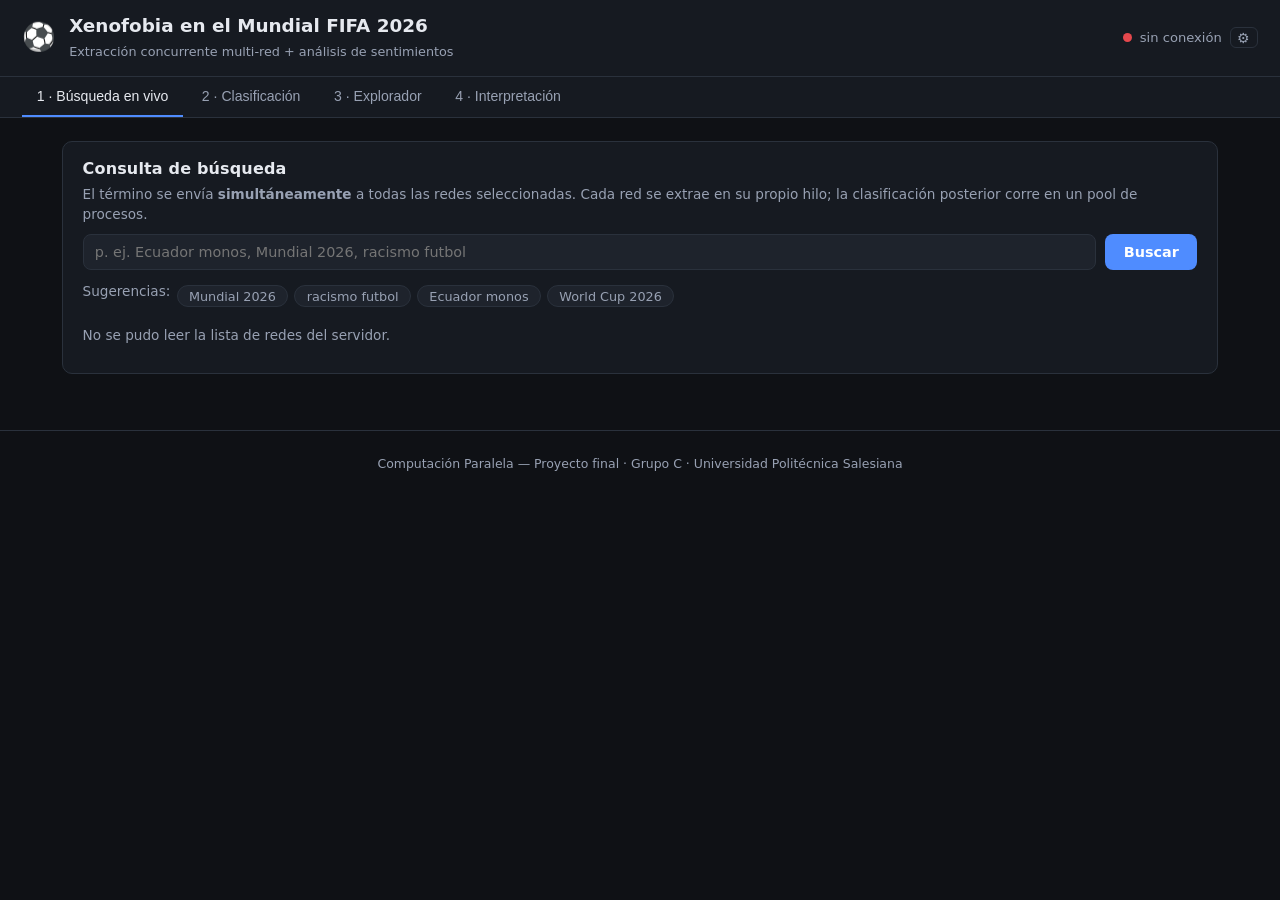
==== proyecto_final/frontend/index.html @ 9c8df928 "ft: base del frontend con estructura, estilos y cliente de la API" ====
<!DOCTYPE html>
<html lang="es">
<head>
  <meta charset="utf-8">
  <meta name="viewport" content="width=device-width, initial-scale=1">
  <title>Xenofobia en el Mundial 2026 — Plataforma de análisis</title>
  <link rel="stylesheet" href="css/estilos.css">
</head>
<body>

<header class="cabecera">
  <div class="marca">
    <span class="marca-icono">⚽</span>
    <div>
      <h1>Xenofobia en el Mundial FIFA 2026</h1>
      <p class="marca-sub">Extracción concurrente multi-red + análisis de sentimientos</p>
    </div>
  </div>
  <div class="estado-api">
    <span id="luz-api" class="luz luz-gris"></span>
    <span id="texto-api">conectando…</span>
    <button id="btn-config" class="btn-icono" title="Configurar servidor">⚙</button>
  </div>
</header>

<nav class="pestanas">
  <button class="pestana activa" data-vista="busqueda">1 · Búsqueda en vivo</button>
  <button class="pestana" data-vista="dashboard">2 · Clasificación</button>
  <button class="pestana" data-vista="explorador">3 · Explorador</button>
  <button class="pestana" data-vista="historia">4 · Interpretación</button>
</nav>

<main>

  <!-- ══════════ VISTA 1 — BÚSQUEDA + CONCURRENCIA ══════════ -->
  <section id="vista-busqueda" class="vista activa">

    <div class="tarjeta">
      <h2>Consulta de búsqueda</h2>
      <p class="ayuda">
        El término se envía <strong>simultáneamente</strong> a todas las redes seleccionadas.
        Cada red se extrae en su propio hilo; la clasificación posterior corre en un pool de procesos.
      </p>

      <form id="form-busqueda" class="fila-busqueda">
        <input id="campo-query" type="text" placeholder="p. ej. Ecuador monos, Mundial 2026, racismo futbol" required minlength="2" maxlength="200" autocomplete="off">
        <button id="btn-buscar" type="submit" class="btn-primario">Buscar</button>
      </form>

      <div class="sugerencias">
        <span class="ayuda">Sugerencias:</span>
        <button class="chip" data-q="Mundial 2026">Mundial 2026</button>
        <button class="chip" data-q="racismo futbol">racismo futbol</button>
        <button class="chip" data-q="Ecuador monos">Ecuador monos</button>
        <button class="chip" data-q="World Cup 2026">World Cup 2026</button>
      </div>

      <div id="selector-redes" class="selector-redes"></div>
    </div>

    <div id="panel-progreso" class="tarjeta oculto">
      <div class="fila-titulo">
        <h2>Ejecución concurrente</h2>
        <div class="cronometro">
          <span id="fase-actual" class="etiqueta-fase">—</span>
          <span id="cronometro">0.0 s</span>
        </div>
      </div>

      <ol class="pasos">
        <li id="paso-1" class="paso"><span class="paso-num">1</span> Extracción — <em>hilos</em> (I/O)</li>
        <li id="paso-2" class="paso"><span class="paso-num">2</span> Clasificación — <em>procesos</em> (CPU)</li>
        <li id="paso-3" class="paso"><span class="paso-num">3</span> Resultados</li>
      </ol>

      <p class="ayuda">Una barra por red, todas lanzadas a la vez. Longitud = comentarios recolectados; a la derecha, cuántos y en cuánto tiempo.</p>
      <div id="carriles" class="carriles"></div>

      <div id="bloque-evidencia" class="evidencia oculto">
        <h3>Evidencia de paralelismo</h3>
        <p class="ayuda">
          Si las redes se consultaran una tras otra, el total sería la <strong>suma</strong> de sus tiempos.
          Al lanzarlas en hilos, el total lo marca la <strong>más lenta</strong>.
        </p>
        <div class="metricas-evidencia">
          <div class="metrica"><span class="metrica-valor" id="m-pared">—</span><span class="metrica-nombre">tiempo real (pared)</span></div>
          <div class="metrica"><span class="metrica-valor" id="m-suma">—</span><span class="metrica-nombre">suma secuencial</span></div>
          <div class="metrica destacada"><span class="metrica-valor" id="m-ahorro">—</span><span class="metrica-nombre">speedup de extracción</span></div>
        </div>
        <div class="lienzo-alto"><canvas id="g-gantt"></canvas></div>
      </div>
    </div>

    <div id="aviso-busqueda" class="aviso oculto"></div>
  </section>

  <!-- ══════════ VISTA 2 — CLASIFICACIÓN ══════════ -->
  <section id="vista-dashboard" class="vista">
    <div id="dashboard-vacio" class="vacio">
      <p>Todavía no hay resultados.</p>
      <p class="ayuda">Lanza una búsqueda en la pestaña <strong>1 · Búsqueda en vivo</strong>.</p>
    </div>

    <div id="dashboard-contenido" class="oculto">
      <div class="tarjetas-kpi" id="kpis"></div>

      <div class="rejilla-2">
        <div class="tarjeta">
          <h2>Sentimiento global</h2>
          <p class="ayuda">Todos los comentarios de la consulta, sin distinguir la red.</p>
          <div class="lienzo"><canvas id="g-global"></canvas></div>
        </div>
        <div class="tarjeta">
          <h2>Sentimiento por red social</h2>
          <p class="ayuda">Proporción dentro de cada red: permite comparar redes de distinto tamaño.</p>
          <div class="lienzo"><canvas id="g-por-red"></canvas></div>
        </div>
      </div>

      <div class="rejilla-2">
        <div class="tarjeta">
          <h2>Discurso de odio por red</h2>
          <p class="ayuda">
            Eje independiente del sentimiento: un comentario puede sonar jocoso y ser xenófobo.
          </p>
          <div class="lienzo"><canvas id="g-odio"></canvas></div>
        </div>
        <div class="tarjeta">
          <h2>Volumen recolectado por red</h2>
          <p class="ayuda">Cuánto aportó cada fuente a esta consulta.</p>
          <div class="lienzo"><canvas id="g-volumen"></canvas></div>
        </div>
      </div>
    </div>
  </section>

  <!-- ══════════ VISTA 3 — EXPLORADOR ══════════ -->
  <section id="vista-explorador" class="vista">
    <div id="explorador-vacio" class="vacio">
      <p>Todavía no hay comentarios que explorar.</p>
      <p class="ayuda">Lanza una búsqueda en la pestaña <strong>1 · Búsqueda en vivo</strong>.</p>
    </div>

    <div id="explorador-contenido" class="oculto">
      <div class="tarjeta">
        <div class="fila-titulo">
          <h2>Comentarios recolectados</h2>
          <span id="contador-filtro" class="ayuda">—</span>
        </div>

        <div class="filtros">
          <label>Red
            <select id="f-red"><option value="">todas</option></select>
          </label>
          <label>Sentimiento
            <select id="f-sentimiento">
              <option value="">todos</option>
              <option value="negativo">negativo</option>
              <option value="neutral">neutral</option>
              <option value="positivo">positivo</option>
            </select>
          </label>
          <label>Odio
            <select id="f-odio">
              <option value="">todos</option>
              <option value="si">solo con odio</option>
              <option value="no">sin odio</option>
            </select>
          </label>
          <label>Estrategia
            <select id="f-estrategia">
              <option value="">todas</option>
              <option value="dirigida">dirigida (léxico)</option>
              <option value="amplia">amplia</option>
            </select>
          </label>
          <label class="crece">Texto contiene
            <input id="f-texto" type="text" placeholder="filtrar por palabra…" autocomplete="off">
          </label>
          <button id="btn-limpiar" class="btn-secundario">Limpiar</button>
        </div>

        <div class="tabla-envoltura">
          <table class="tabla">
            <thead>
              <tr>
                <th>Red</th>
                <th>Comentario</th>
                <th>Idioma</th>
                <th>Sentimiento</th>
                <th>Odio</th>
                <th>Enlace</th>
              </tr>
            </thead>
            <tbody id="cuerpo-tabla"></tbody>
          </table>
        </div>
        <div id="sin-resultados" class="vacio oculto"><p>Ningún comentario cumple esos filtros.</p></div>
      </div>
    </div>
  </section>

  <!-- ══════════ VISTA 4 — INTERPRETACIÓN / STORYTELLING ══════════ -->
  <section id="vista-historia" class="vista">
    <div id="contenido-historia"></div>
  </section>

</main>

<!-- diálogo de configuración -->
<div id="modal-config" class="modal oculto">
  <div class="modal-caja">
    <h2>Servidor de la API</h2>
    <p class="ayuda">Dirección del backend. Cámbiala si corres el servidor en otro puerto o máquina.</p>
    <input id="campo-base" type="text" autocomplete="off">
    <div class="modal-botones">
      <button id="btn-cancelar-config" class="btn-secundario">Cancelar</button>
      <button id="btn-guardar-config" class="btn-primario">Guardar</button>
    </div>
  </div>
</div>

<footer class="pie">
  Computación Paralela — Proyecto final · Grupo C · Universidad Politécnica Salesiana
</footer>

<script src="vendor/chart.umd.js"></script>
<script src="js/api.js"></script>
<script src="js/graficos.js"></script>
<script src="js/datos_corpus.js"></script>
<script src="js/vista_busqueda.js"></script>
<script src="js/vista_dashboard.js"></script>
<script src="js/vista_explorador.js"></script>
<script src="js/vista_historia.js"></script>
<script src="js/app.js"></script>
</body>
</html>
---- proyecto_final/frontend/css/estilos.css ----
/* Hoja de estilos única. Sin framework ni build: se abre y funciona. */

:root {
  --fondo:        #0f1115;
  --fondo-2:      #161a21;
  --fondo-3:      #1e232c;
  --borde:        #2a313c;
  --texto:        #e6e9ef;
  --texto-suave:  #98a1b3;
  --acento:       #4f8cff;

  /* Colores de sentimiento: se usan igual en gráficos y en etiquetas. */
  --negativo: #e5484d;
  --neutral:  #8b8d98;
  --positivo: #30a46c;
  --odio:     #f76808;

  --radio: 10px;
}

* { box-sizing: border-box; }

body {
  margin: 0;
  background: var(--fondo);
  color: var(--texto);
  font-family: system-ui, -apple-system, "Segoe UI", Roboto, sans-serif;
  font-size: 15px;
  line-height: 1.5;
}

h1, h2, h3 { margin: 0 0 .3rem; line-height: 1.25; }
h1 { font-size: 1.15rem; }
h2 { font-size: 1rem; letter-spacing: .01em; }
h3 { font-size: .92rem; }

.oculto { display: none !important; }

.ayuda { color: var(--texto-suave); font-size: .85rem; margin: 0 0 .6rem; }

/* ── Cabecera ───────────────────────────────────────────── */

.cabecera {
  display: flex; justify-content: space-between; align-items: center;
  gap: 1rem; flex-wrap: wrap;
  padding: .9rem 1.4rem;
  background: var(--fondo-2);
  border-bottom: 1px solid var(--borde);
}
.marca { display: flex; align-items: center; gap: .8rem; }
.marca-icono { font-size: 1.7rem; }
.marca-sub { margin: 0; color: var(--texto-suave); font-size: .8rem; }

.estado-api {
  display: flex; align-items: center; gap: .5rem;
  font-size: .82rem; color: var(--texto-suave);
}
.luz { width: 9px; height: 9px; border-radius: 50%; display: inline-block; }
.luz-verde { background: var(--positivo); box-shadow: 0 0 8px var(--positivo); }
.luz-roja  { background: var(--negativo); }
.luz-gris  { background: var(--texto-suave); }

.btn-icono {
  background: none; border: 1px solid var(--borde); color: var(--texto-suave);
  border-radius: 6px; cursor: pointer; padding: .1rem .4rem; font-size: .9rem;
}
.btn-icono:hover { color: var(--texto); border-color: var(--acento); }

/* ── Pestañas ───────────────────────────────────────────── */

.pestanas {
  display: flex; gap: .3rem; flex-wrap: wrap;
  padding: 0 1.4rem;
  background: var(--fondo-2);
  border-bottom: 1px solid var(--borde);
}
.pestana {
  background: none; border: none; cursor: pointer;
  color: var(--texto-suave); font-size: .88rem;
  padding: .7rem .9rem;
  border-bottom: 2px solid transparent;
}
.pestana:hover { color: var(--texto); }
.pestana.activa { color: var(--texto); border-bottom-color: var(--acento); }

main { max-width: 1200px; margin: 0 auto; padding: 1.4rem; }

.vista { display: none; }
.vista.activa { display: block; }

/* ── Tarjetas ───────────────────────────────────────────── */

.tarjeta {
  background: var(--fondo-2);
  border: 1px solid var(--borde);
  border-radius: var(--radio);
  padding: 1.1rem 1.2rem;
  margin-bottom: 1.1rem;
}
.fila-titulo { display: flex; justify-content: space-between; align-items: baseline; gap: 1rem; flex-wrap: wrap; }

.rejilla-2 {
  display: grid; gap: 1.1rem;
  grid-template-columns: repeat(auto-fit, minmax(340px, 1fr));
}
.rejilla-2 .tarjeta { margin-bottom: 0; }
.rejilla-2 { margin-bottom: 1.1rem; }

/* ── Formulario de búsqueda ─────────────────────────────── */

.fila-busqueda { display: flex; gap: .6rem; margin-bottom: .7rem; }

input[type="text"], select {
  background: var(--fondo-3);
  border: 1px solid var(--borde);
  color: var(--texto);
  border-radius: 8px;
  padding: .55rem .7rem;
  font-size: .9rem;
  font-family: inherit;
}
input[type="text"]:focus, select:focus { outline: 2px solid var(--acento); outline-offset: -1px; }
#campo-query { flex: 1; }

.btn-primario, .btn-secundario {
  border-radius: 8px; padding: .55rem 1.1rem; cursor: pointer;
  font-size: .9rem; font-family: inherit; border: 1px solid transparent;
}
.btn-primario { background: var(--acento); color: #fff; font-weight: 600; }
.btn-primario:hover:not(:disabled) { filter: brightness(1.12); }
.btn-primario:disabled { opacity: .5; cursor: progress; }
.btn-secundario { background: var(--fondo-3); border-color: var(--borde); color: var(--texto-suave); }
.btn-secundario:hover { color: var(--texto); }

.sugerencias { display: flex; align-items: center; gap: .4rem; flex-wrap: wrap; margin-bottom: .9rem; }
.chip {
  background: var(--fondo-3); border: 1px solid var(--borde); color: var(--texto-suave);
  border-radius: 999px; padding: .18rem .7rem; font-size: .8rem; cursor: pointer; font-family: inherit;
}
.chip:hover { color: var(--texto); border-color: var(--acento); }

/* ── Selector de redes ──────────────────────────────────── */

.selector-redes { display: flex; gap: .5rem; flex-wrap: wrap; }
.red-check {
  display: flex; align-items: center; gap: .45rem;
  background: var(--fondo-3); border: 1px solid var(--borde);
  border-radius: 8px; padding: .4rem .75rem; cursor: pointer; font-size: .85rem;
  user-select: none;
}
.red-check input { accent-color: var(--acento); cursor: pointer; }
.punto-red { width: 9px; height: 9px; border-radius: 50%; display: inline-block; }

/* ── Progreso / carriles ────────────────────────────────── */

.cronometro { display: flex; align-items: center; gap: .6rem; font-variant-numeric: tabular-nums; }
#cronometro { font-size: 1.15rem; font-weight: 600; }
.etiqueta-fase {
  font-size: .74rem; text-transform: uppercase; letter-spacing: .06em;
  background: var(--fondo-3); border: 1px solid var(--borde);
  border-radius: 999px; padding: .12rem .6rem; color: var(--texto-suave);
}
.etiqueta-fase.viva { color: var(--acento); border-color: var(--acento); }
.etiqueta-fase.lista { color: var(--positivo); border-color: var(--positivo); }
.etiqueta-fase.mala  { color: var(--negativo); border-color: var(--negativo); }

.pasos { display: flex; gap: 1.4rem; flex-wrap: wrap; list-style: none; padding: 0; margin: .5rem 0 1rem; }
.paso { color: var(--texto-suave); font-size: .82rem; display: flex; align-items: center; gap: .4rem; }
.paso em { font-style: normal; color: var(--texto-suave); }
.paso-num {
  width: 19px; height: 19px; border-radius: 50%;
  border: 1px solid var(--borde); display: grid; place-items: center;
  font-size: .7rem;
}
.paso.activo { color: var(--texto); }
.paso.activo .paso-num { border-color: var(--acento); color: var(--acento); }
.paso.hecho .paso-num { background: var(--positivo); border-color: var(--positivo); color: #04140b; }

.carriles { display: flex; flex-direction: column; gap: .55rem; }

.carril {
  display: grid;
  grid-template-columns: 130px 1fr 130px;
  align-items: center; gap: .8rem;
}
.carril-nombre { display: flex; align-items: center; gap: .45rem; font-size: .87rem; }
.carril-barra { height: 22px; background: var(--fondo-3); border-radius: 6px; overflow: hidden; position: relative; }
.carril-relleno { height: 100%; width: 0; border-radius: 6px; transition: width .4s ease; }
.carril-relleno.trabajando {
  width: 100% !important;
  background-image: linear-gradient(115deg, rgba(255,255,255,.16) 25%, transparent 25%, transparent 50%, rgba(255,255,255,.16) 50%, rgba(255,255,255,.16) 75%, transparent 75%);
  background-size: 22px 22px;
  animation: correr .7s linear infinite;
  opacity: .55;
}
@keyframes correr { to { background-position: 22px 0; } }
.carril-dato { font-size: .8rem; color: var(--texto-suave); text-align: right; font-variant-numeric: tabular-nums; }
.carril-dato.error { color: var(--negativo); }

/* ── Evidencia de paralelismo ───────────────────────────── */

.evidencia { margin-top: 1.3rem; border-top: 1px solid var(--borde); padding-top: 1rem; }
.metricas-evidencia { display: flex; gap: 1.6rem; flex-wrap: wrap; margin: .6rem 0 1rem; }
.metrica { display: flex; flex-direction: column; }
.metrica-valor { font-size: 1.5rem; font-weight: 700; font-variant-numeric: tabular-nums; }
.metrica-nombre { font-size: .75rem; color: var(--texto-suave); text-transform: uppercase; letter-spacing: .05em; }
.metrica.destacada .metrica-valor { color: var(--acento); }

/* ── KPIs ───────────────────────────────────────────────── */

.tarjetas-kpi { display: grid; gap: .9rem; grid-template-columns: repeat(auto-fit, minmax(150px, 1fr)); margin-bottom: 1.1rem; }
.kpi {
  background: var(--fondo-2); border: 1px solid var(--borde);
  border-radius: var(--radio); padding: .9rem 1rem;
}
.kpi-valor { font-size: 1.7rem; font-weight: 700; font-variant-numeric: tabular-nums; }
.kpi-nombre { font-size: .75rem; color: var(--texto-suave); text-transform: uppercase; letter-spacing: .05em; }

/* ── Lienzos de gráficos ────────────────────────────────── */

.lienzo { position: relative; height: 270px; }
.lienzo-alto { position: relative; height: 210px; }

/* ── Filtros y tabla ────────────────────────────────────── */

.filtros { display: flex; gap: .7rem; flex-wrap: wrap; align-items: flex-end; margin: .8rem 0 1rem; }
.filtros label { display: flex; flex-direction: column; gap: .25rem; font-size: .75rem; color: var(--texto-suave); text-transform: uppercase; letter-spacing: .04em; }
.filtros .crece { flex: 1; min-width: 180px; }
.filtros .crece input { width: 100%; }

.tabla-envoltura { overflow-x: auto; max-height: 62vh; overflow-y: auto; border: 1px solid var(--borde); border-radius: 8px; }
.tabla { width: 100%; border-collapse: collapse; font-size: .85rem; }
.tabla thead th {
  position: sticky; top: 0; z-index: 1;
  background: var(--fondo-3); text-align: left; font-weight: 600;
  padding: .55rem .7rem; border-bottom: 1px solid var(--borde);
  font-size: .74rem; text-transform: uppercase; letter-spacing: .05em; color: var(--texto-suave);
}
.tabla td { padding: .55rem .7rem; border-bottom: 1px solid var(--borde); vertical-align: top; }
.tabla tbody tr:hover { background: var(--fondo-3); }
.celda-texto { max-width: 620px; }
.celda-texto .autor { display: block; color: var(--texto-suave); font-size: .76rem; margin-top: .15rem; }

.etiqueta {
  display: inline-block; border-radius: 999px; padding: .08rem .55rem;
  font-size: .74rem; font-weight: 600; white-space: nowrap;
}
.et-negativo { background: rgba(229,72,77,.16);  color: var(--negativo); }
.et-neutral  { background: rgba(139,141,152,.18); color: #b6bac6; }
.et-positivo { background: rgba(48,163,108,.16); color: var(--positivo); }
.et-odio     { background: rgba(247,104,8,.16);  color: var(--odio); }
.et-vacia    { color: var(--texto-suave); }
.et-dirigida { background: rgba(79,140,255,.14); color: var(--acento); }

.pastilla-red { display: inline-flex; align-items: center; gap: .35rem; white-space: nowrap; font-size: .8rem; }

a { color: var(--acento); }

/* ── Storytelling ───────────────────────────────────────── */

.historia-cabecera { margin-bottom: 1.2rem; }
.hallazgo { margin-bottom: 1.1rem; }
.hallazgo .numero {
  display: inline-block; background: var(--fondo-3); border: 1px solid var(--borde);
  border-radius: 999px; padding: .05rem .6rem; font-size: .75rem; color: var(--texto-suave);
  margin-bottom: .4rem;
}
.hallazgo p { margin: .4rem 0 .7rem; }
.hallazgo .cita {
  border-left: 3px solid var(--acento); padding: .3rem 0 .3rem .8rem;
  color: var(--texto-suave); font-style: italic; margin: .6rem 0;
}
.hallazgo .lista-codificada { display: flex; gap: .45rem; flex-wrap: wrap; margin: .6rem 0; }
.hallazgo .lista-codificada code {
  background: var(--fondo-3); border: 1px solid var(--borde);
  border-radius: 6px; padding: .12rem .5rem; font-size: .82rem;
}
.remate {
  background: rgba(79,140,255,.08); border: 1px solid rgba(79,140,255,.35);
  border-radius: var(--radio); padding: 1rem 1.2rem; margin-top: .8rem;
}

/* ── Varios ─────────────────────────────────────────────── */

.vacio { text-align: center; color: var(--texto-suave); padding: 3rem 1rem; }
.vacio p { margin: .2rem 0; }

.aviso {
  border-radius: var(--radio); padding: .8rem 1rem; font-size: .88rem;
  border: 1px solid var(--negativo); background: rgba(229,72,77,.1); color: #ffb4b7;
}
.aviso.info { border-color: var(--acento); background: rgba(79,140,255,.1); color: #bcd4ff; }

.modal { position: fixed; inset: 0; background: rgba(0,0,0,.6); display: grid; place-items: center; z-index: 50; }
.modal-caja { background: var(--fondo-2); border: 1px solid var(--borde); border-radius: var(--radio); padding: 1.3rem; width: min(440px, 92vw); }
.modal-caja input { width: 100%; margin: .5rem 0 1rem; }
.modal-botones { display: flex; gap: .6rem; justify-content: flex-end; }

.pie { text-align: center; color: var(--texto-suave); font-size: .78rem; padding: 1.5rem; border-top: 1px solid var(--borde); margin-top: 1rem; }

@media (max-width: 640px) {
  .carril { grid-template-columns: 100px 1fr; }
  .carril-dato { grid-column: 2; text-align: left; }
}
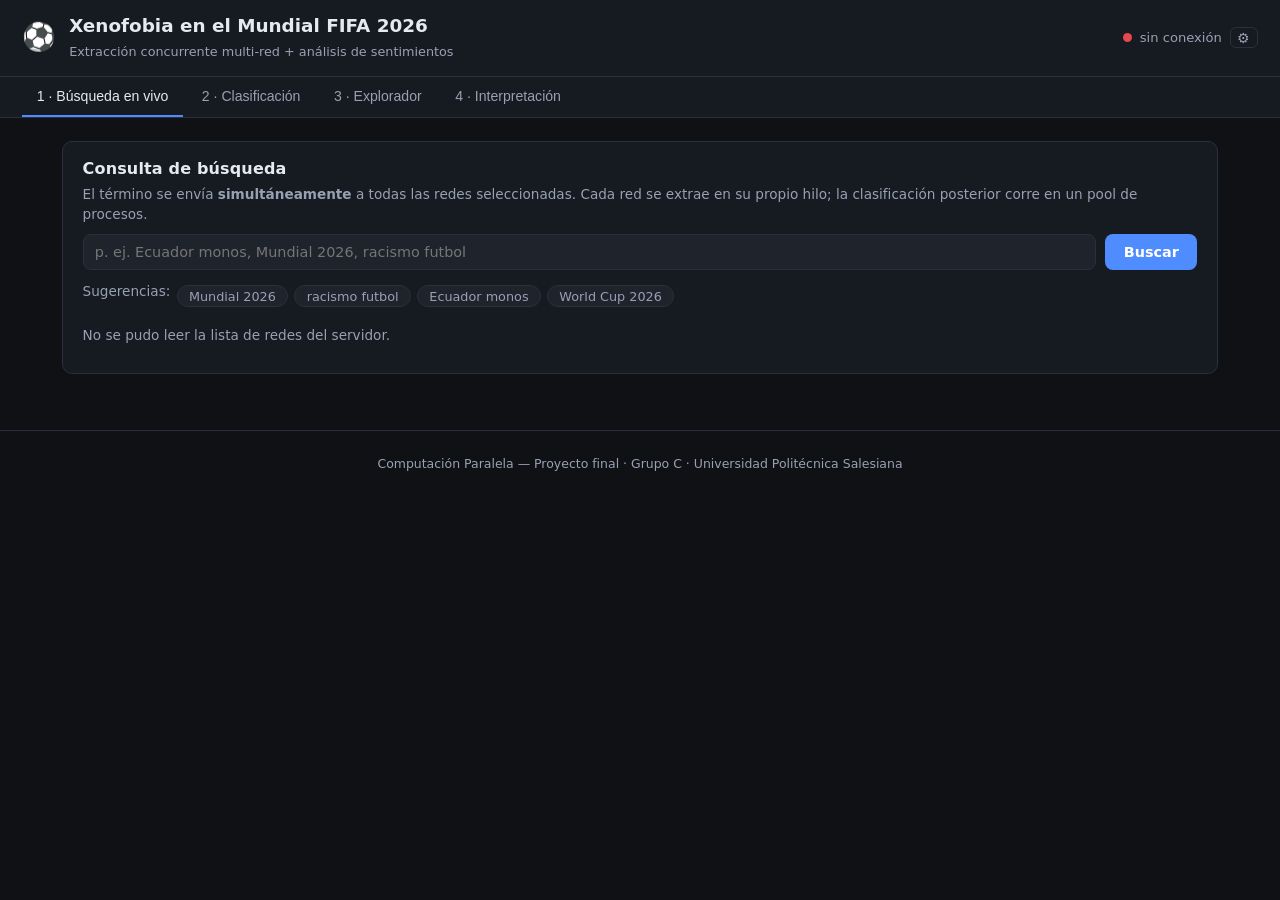
==== commit cdadbf2f: "fx: normalizar la arroba del autor y agregar favicon incrustado" ====
--- a/proyecto_final/frontend/index.html
+++ b/proyecto_final/frontend/index.html
@@ -4,6 +4,9 @@
   <meta charset="utf-8">
   <meta name="viewport" content="width=device-width, initial-scale=1">
   <title>Xenofobia en el Mundial 2026 — Plataforma de análisis</title>
+  <!-- Favicon incrustado: evita un 404 en el log del servidor, que ensucia las
+       capturas de evidencia. -->
+  <link rel="icon" href="data:image/svg+xml,<svg xmlns='http://www.w3.org/2000/svg' viewBox='0 0 32 32'><text y='26' font-size='26'>⚽</text></svg>">
   <link rel="stylesheet" href="css/estilos.css">
 </head>
 <body>
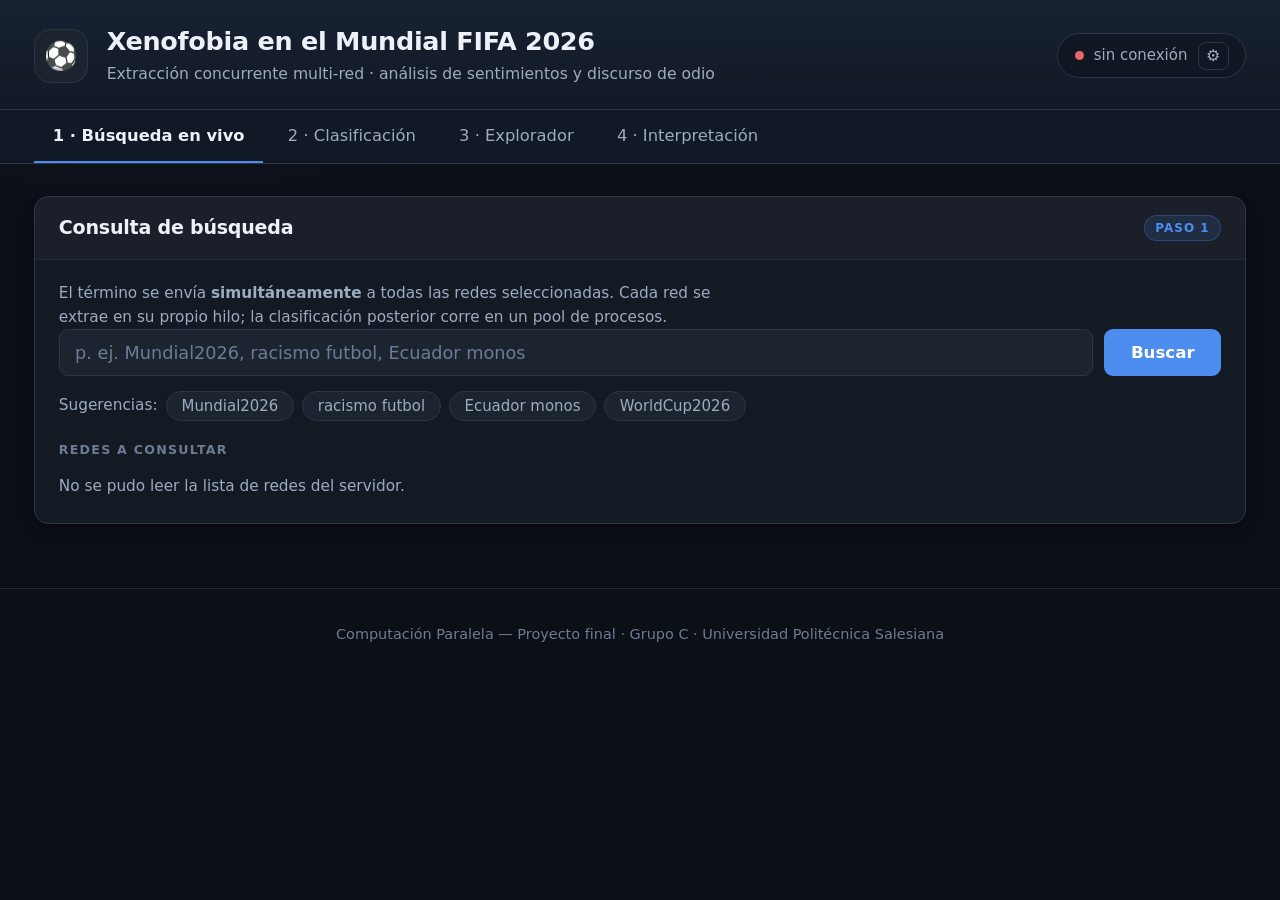
==== commit d410b470: "ft: rediseno visual en bloques de tarjetas, mas contraste y tipografia mayor" ====
--- a/proyecto_final/frontend/index.html
+++ b/proyecto_final/frontend/index.html
@@ -16,7 +16,7 @@
     <span class="marca-icono">⚽</span>
     <div>
       <h1>Xenofobia en el Mundial FIFA 2026</h1>
-      <p class="marca-sub">Extracción concurrente multi-red + análisis de sentimientos</p>
+      <p class="marca-sub">Extracción concurrente multi-red · análisis de sentimientos y discurso de odio</p>
     </div>
   </div>
   <div class="estado-api">
@@ -38,59 +38,81 @@
   <!-- ══════════ VISTA 1 — BÚSQUEDA + CONCURRENCIA ══════════ -->
   <section id="vista-busqueda" class="vista activa">
 
-    <div class="tarjeta">
-      <h2>Consulta de búsqueda</h2>
-      <p class="ayuda">
-        El término se envía <strong>simultáneamente</strong> a todas las redes seleccionadas.
-        Cada red se extrae en su propio hilo; la clasificación posterior corre en un pool de procesos.
-      </p>
-
-      <form id="form-busqueda" class="fila-busqueda">
-        <input id="campo-query" type="text" placeholder="p. ej. Ecuador monos, Mundial 2026, racismo futbol" required minlength="2" maxlength="200" autocomplete="off">
-        <button id="btn-buscar" type="submit" class="btn-primario">Buscar</button>
-      </form>
-
-      <div class="sugerencias">
-        <span class="ayuda">Sugerencias:</span>
-        <button class="chip" data-q="Mundial 2026">Mundial 2026</button>
-        <button class="chip" data-q="racismo futbol">racismo futbol</button>
-        <button class="chip" data-q="Ecuador monos">Ecuador monos</button>
-        <button class="chip" data-q="World Cup 2026">World Cup 2026</button>
-      </div>
-
-      <div id="selector-redes" class="selector-redes"></div>
-    </div>
-
-    <div id="panel-progreso" class="tarjeta oculto">
-      <div class="fila-titulo">
-        <h2>Ejecución concurrente</h2>
-        <div class="cronometro">
-          <span id="fase-actual" class="etiqueta-fase">—</span>
-          <span id="cronometro">0.0 s</span>
-        </div>
-      </div>
-
-      <ol class="pasos">
-        <li id="paso-1" class="paso"><span class="paso-num">1</span> Extracción — <em>hilos</em> (I/O)</li>
-        <li id="paso-2" class="paso"><span class="paso-num">2</span> Clasificación — <em>procesos</em> (CPU)</li>
-        <li id="paso-3" class="paso"><span class="paso-num">3</span> Resultados</li>
-      </ol>
-
-      <p class="ayuda">Una barra por red, todas lanzadas a la vez. Longitud = comentarios recolectados; a la derecha, cuántos y en cuánto tiempo.</p>
-      <div id="carriles" class="carriles"></div>
-
-      <div id="bloque-evidencia" class="evidencia oculto">
-        <h3>Evidencia de paralelismo</h3>
-        <p class="ayuda">
-          Si las redes se consultaran una tras otra, el total sería la <strong>suma</strong> de sus tiempos.
-          Al lanzarlas en hilos, el total lo marca la <strong>más lenta</strong>.
-        </p>
-        <div class="metricas-evidencia">
-          <div class="metrica"><span class="metrica-valor" id="m-pared">—</span><span class="metrica-nombre">tiempo real (pared)</span></div>
-          <div class="metrica"><span class="metrica-valor" id="m-suma">—</span><span class="metrica-nombre">suma secuencial</span></div>
-          <div class="metrica destacada"><span class="metrica-valor" id="m-ahorro">—</span><span class="metrica-nombre">speedup de extracción</span></div>
-        </div>
-        <div class="lienzo-alto"><canvas id="g-gantt"></canvas></div>
+    <!-- cuadro A: la consulta -->
+    <div class="rejilla">
+      <div class="tarjeta">
+        <div class="tarjeta-cabeza">
+          <h2>Consulta de búsqueda</h2>
+          <span class="insignia">paso 1</span>
+        </div>
+        <div class="tarjeta-cuerpo">
+          <p class="ayuda">
+            El término se envía <strong>simultáneamente</strong> a todas las redes seleccionadas.
+            Cada red se extrae en su propio hilo; la clasificación posterior corre en un pool de procesos.
+          </p>
+
+          <form id="form-busqueda" class="fila-busqueda">
+            <input id="campo-query" type="text" placeholder="p. ej. Mundial2026, racismo futbol, Ecuador monos" required minlength="2" maxlength="200" autocomplete="off">
+            <button id="btn-buscar" type="submit" class="btn-primario">Buscar</button>
+          </form>
+
+          <div class="sugerencias">
+            <span class="ayuda">Sugerencias:</span>
+            <button class="chip" data-q="Mundial2026">Mundial2026</button>
+            <button class="chip" data-q="racismo futbol">racismo futbol</button>
+            <button class="chip" data-q="Ecuador monos">Ecuador monos</button>
+            <button class="chip" data-q="WorldCup2026">WorldCup2026</button>
+          </div>
+
+          <div class="rotulo">Redes a consultar</div>
+          <div id="selector-redes" class="selector-redes"></div>
+        </div>
+      </div>
+    </div>
+
+    <!-- cuadros B y C: ejecución y evidencia, lado a lado -->
+    <div id="panel-progreso" class="rejilla rejilla-progreso oculto">
+
+      <div class="tarjeta">
+        <div class="tarjeta-cabeza">
+          <h2>Ejecución concurrente</h2>
+          <div class="cronometro">
+            <span id="fase-actual" class="etiqueta-fase">—</span>
+            <span id="cronometro">0.0 s</span>
+          </div>
+        </div>
+        <div class="tarjeta-cuerpo">
+          <ol class="pasos">
+            <li id="paso-1" class="paso"><span class="paso-num">1</span> Extracción — <em>hilos</em> (I/O)</li>
+            <li id="paso-2" class="paso"><span class="paso-num">2</span> Clasificación — <em>procesos</em> (CPU)</li>
+            <li id="paso-3" class="paso"><span class="paso-num">3</span> Resultados</li>
+          </ol>
+
+          <p class="ayuda" style="margin-bottom:1rem">
+            Una barra por red, todas lanzadas a la vez. Longitud = comentarios recolectados;
+            a la derecha, cuántos y en cuánto tiempo.
+          </p>
+          <div id="carriles" class="carriles"></div>
+        </div>
+      </div>
+
+      <div id="bloque-evidencia" class="tarjeta oculto">
+        <div class="tarjeta-cabeza">
+          <h2>Evidencia de paralelismo</h2>
+          <span class="insignia">medido</span>
+        </div>
+        <div class="tarjeta-cuerpo">
+          <p class="ayuda" style="margin-bottom:1rem">
+            Si las redes se consultaran una tras otra, el total sería la <strong>suma</strong> de sus
+            tiempos. Al lanzarlas en hilos, el total lo marca la <strong>más lenta</strong>.
+          </p>
+          <div class="metricas">
+            <div class="metrica"><span class="metrica-valor" id="m-pared">—</span><span class="metrica-nombre">en paralelo</span></div>
+            <div class="metrica"><span class="metrica-valor" id="m-suma">—</span><span class="metrica-nombre">suma secuencial</span></div>
+            <div class="metrica destacada"><span class="metrica-valor" id="m-ahorro">—</span><span class="metrica-nombre">speedup</span></div>
+          </div>
+          <div class="lienzo-medio"><canvas id="g-gantt"></canvas></div>
+        </div>
       </div>
     </div>
 
@@ -107,31 +129,37 @@
     <div id="dashboard-contenido" class="oculto">
       <div class="tarjetas-kpi" id="kpis"></div>
 
-      <div class="rejilla-2">
-        <div class="tarjeta">
-          <h2>Sentimiento global</h2>
-          <p class="ayuda">Todos los comentarios de la consulta, sin distinguir la red.</p>
-          <div class="lienzo"><canvas id="g-global"></canvas></div>
-        </div>
-        <div class="tarjeta">
-          <h2>Sentimiento por red social</h2>
-          <p class="ayuda">Proporción dentro de cada red: permite comparar redes de distinto tamaño.</p>
-          <div class="lienzo"><canvas id="g-por-red"></canvas></div>
-        </div>
-      </div>
-
-      <div class="rejilla-2">
-        <div class="tarjeta">
-          <h2>Discurso de odio por red</h2>
-          <p class="ayuda">
-            Eje independiente del sentimiento: un comentario puede sonar jocoso y ser xenófobo.
-          </p>
-          <div class="lienzo"><canvas id="g-odio"></canvas></div>
-        </div>
-        <div class="tarjeta">
-          <h2>Volumen recolectado por red</h2>
-          <p class="ayuda">Cuánto aportó cada fuente a esta consulta.</p>
-          <div class="lienzo"><canvas id="g-volumen"></canvas></div>
+      <div class="rejilla rejilla-2">
+        <div class="tarjeta">
+          <div class="tarjeta-cabeza"><h2>Sentimiento global</h2></div>
+          <div class="tarjeta-cuerpo">
+            <p class="ayuda">Todos los comentarios de la consulta, sin distinguir la red.</p>
+            <div class="lienzo"><canvas id="g-global"></canvas></div>
+          </div>
+        </div>
+        <div class="tarjeta">
+          <div class="tarjeta-cabeza"><h2>Sentimiento por red social</h2></div>
+          <div class="tarjeta-cuerpo">
+            <p class="ayuda">Proporción dentro de cada red: permite comparar redes de distinto tamaño.</p>
+            <div class="lienzo"><canvas id="g-por-red"></canvas></div>
+          </div>
+        </div>
+      </div>
+
+      <div class="rejilla rejilla-2">
+        <div class="tarjeta">
+          <div class="tarjeta-cabeza"><h2>Discurso de odio por red</h2></div>
+          <div class="tarjeta-cuerpo">
+            <p class="ayuda">Eje independiente del sentimiento: un comentario puede sonar jocoso y ser xenófobo.</p>
+            <div class="lienzo"><canvas id="g-odio"></canvas></div>
+          </div>
+        </div>
+        <div class="tarjeta">
+          <div class="tarjeta-cabeza"><h2>Volumen recolectado por red</h2></div>
+          <div class="tarjeta-cuerpo">
+            <p class="ayuda">Cuánto aportó cada fuente a esta consulta.</p>
+            <div class="lienzo"><canvas id="g-volumen"></canvas></div>
+          </div>
         </div>
       </div>
     </div>
@@ -146,71 +174,71 @@
 
     <div id="explorador-contenido" class="oculto">
       <div class="tarjeta">
-        <div class="fila-titulo">
+        <div class="tarjeta-cabeza">
           <h2>Comentarios recolectados</h2>
-          <span id="contador-filtro" class="ayuda">—</span>
-        </div>
-
-        <div class="filtros">
-          <label>Red
-            <select id="f-red"><option value="">todas</option></select>
-          </label>
-          <label>Sentimiento
-            <select id="f-sentimiento">
-              <option value="">todos</option>
-              <option value="negativo">negativo</option>
-              <option value="neutral">neutral</option>
-              <option value="positivo">positivo</option>
-            </select>
-          </label>
-          <label>Odio
-            <select id="f-odio">
-              <option value="">todos</option>
-              <option value="si">solo con odio</option>
-              <option value="no">sin odio</option>
-            </select>
-          </label>
-          <label>Estrategia
-            <select id="f-estrategia">
-              <option value="">todas</option>
-              <option value="dirigida">dirigida (léxico)</option>
-              <option value="amplia">amplia</option>
-            </select>
-          </label>
-          <label class="crece">Texto contiene
-            <input id="f-texto" type="text" placeholder="filtrar por palabra…" autocomplete="off">
-          </label>
-          <button id="btn-limpiar" class="btn-secundario">Limpiar</button>
-        </div>
-
-        <div class="tabla-envoltura">
-          <table class="tabla">
-            <thead>
-              <tr>
-                <th>Red</th>
-                <th>Comentario</th>
-                <th>Idioma</th>
-                <th>Sentimiento</th>
-                <th>Odio</th>
-                <th>Enlace</th>
-              </tr>
-            </thead>
-            <tbody id="cuerpo-tabla"></tbody>
-          </table>
-        </div>
-        <div id="sin-resultados" class="vacio oculto"><p>Ningún comentario cumple esos filtros.</p></div>
-      </div>
-    </div>
-  </section>
-
-  <!-- ══════════ VISTA 4 — INTERPRETACIÓN / STORYTELLING ══════════ -->
+          <span id="contador-filtro" class="insignia">—</span>
+        </div>
+        <div class="tarjeta-cuerpo">
+          <div class="filtros">
+            <label>Red
+              <select id="f-red"><option value="">todas</option></select>
+            </label>
+            <label>Sentimiento
+              <select id="f-sentimiento">
+                <option value="">todos</option>
+                <option value="negativo">negativo</option>
+                <option value="neutral">neutral</option>
+                <option value="positivo">positivo</option>
+              </select>
+            </label>
+            <label>Odio
+              <select id="f-odio">
+                <option value="">todos</option>
+                <option value="si">solo con odio</option>
+                <option value="no">sin odio</option>
+              </select>
+            </label>
+            <label>Estrategia
+              <select id="f-estrategia">
+                <option value="">todas</option>
+                <option value="dirigida">dirigida (léxico)</option>
+                <option value="amplia">amplia</option>
+              </select>
+            </label>
+            <label class="crece">Texto contiene
+              <input id="f-texto" type="text" placeholder="filtrar por palabra…" autocomplete="off">
+            </label>
+            <button id="btn-limpiar" class="btn-secundario">Limpiar</button>
+          </div>
+
+          <div class="tabla-envoltura">
+            <table class="tabla">
+              <thead>
+                <tr>
+                  <th>Red</th>
+                  <th>Comentario</th>
+                  <th>Idioma</th>
+                  <th>Sentimiento</th>
+                  <th>Odio</th>
+                  <th>Enlace</th>
+                </tr>
+              </thead>
+              <tbody id="cuerpo-tabla"></tbody>
+            </table>
+          </div>
+          <div id="sin-resultados" class="vacio oculto"><p>Ningún comentario cumple esos filtros.</p></div>
+        </div>
+      </div>
+    </div>
+  </section>
+
+  <!-- ══════════ VISTA 4 — INTERPRETACIÓN ══════════ -->
   <section id="vista-historia" class="vista">
     <div id="contenido-historia"></div>
   </section>
 
 </main>
 
-<!-- diálogo de configuración -->
 <div id="modal-config" class="modal oculto">
   <div class="modal-caja">
     <h2>Servidor de la API</h2>
--- a/proyecto_final/frontend/css/estilos.css
+++ b/proyecto_final/frontend/css/estilos.css
@@ -1,304 +1,390 @@
-/* Hoja de estilos única. Sin framework ni build: se abre y funciona. */
+/* Hoja de estilos única. Sin framework ni build: se abre y funciona.
+ *
+ * Los colores de datos NO se eligieron a ojo: se validaron con un comprobador
+ * de contraste y de separación para daltonismo (ver README, "Paleta").
+ * Regla: rojo, azul, gris y naranja están RESERVADOS para el significado
+ * (negativo, positivo, neutral, odio). Las redes usan otros cuatro tonos.
+ */
 
 :root {
-  --fondo:        #0f1115;
-  --fondo-2:      #161a21;
-  --fondo-3:      #1e232c;
-  --borde:        #2a313c;
-  --texto:        #e6e9ef;
-  --texto-suave:  #98a1b3;
-  --acento:       #4f8cff;
-
-  /* Colores de sentimiento: se usan igual en gráficos y en etiquetas. */
-  --negativo: #e5484d;
-  --neutral:  #8b8d98;
-  --positivo: #30a46c;
-  --odio:     #f76808;
-
-  --radio: 10px;
+  /* Superficies: azul-pizarra profundo, con tres niveles de elevación. */
+  --fondo:        #0b0f16;
+  --fondo-2:      #141a24;   /* tarjetas */
+  --fondo-3:      #1c2430;   /* campos y elementos hundidos */
+  --fondo-4:      #232d3b;   /* realce al pasar el ratón */
+  --borde:        #2b3646;
+  --borde-suave:  #212a37;
+
+  --texto:        #eef2f8;
+  --texto-suave:  #9dabc0;
+  --texto-tenue:  #6d7c93;
+
+  --acento:       #4d8df0;
+  --acento-tenue: rgba(77, 141, 240, .13);
+
+  /* ── Colores CON SIGNIFICADO (reservados) ───────────────────
+     Escala divergente para el sentimiento: dos polos + gris neutro al centro.
+     Es rojo↔azul y no rojo↔verde porque rojo/verde es indistinguible para
+     la deuteranopia (ΔE 4.1, por debajo del mínimo). Rojo/azul da ΔE 19.2. */
+  --negativo: #e66767;
+  --neutral:  #8b93a3;
+  --positivo: #4d8df0;
+  --odio:     #d95926;   /* estado, gráfico propio */
+
+  /* ── Colores de IDENTIDAD (redes) ───────────────────────────
+     Cuatro tonos que pasan la comprobación de todos los pares. Siempre van
+     acompañados del nombre escrito, así que el color solo refuerza. */
+  --red-bluesky:  #9085e9;
+  --red-x:        #c98500;
+  --red-youtube:  #d55181;
+  --red-mastodon: #008300;
+
+  --radio:       14px;
+  --radio-chico: 9px;
+  --sombra: 0 1px 2px rgba(0,0,0,.35), 0 8px 24px -12px rgba(0,0,0,.6);
 }
 
 * { box-sizing: border-box; }
+
+html { font-size: 17px; }
 
 body {
   margin: 0;
   background: var(--fondo);
+  background-image:
+    radial-gradient(900px 500px at 12% -8%, rgba(77,141,240,.10), transparent 62%),
+    radial-gradient(760px 460px at 92% -14%, rgba(144,133,233,.09), transparent 60%);
+  background-attachment: fixed;
   color: var(--texto);
   font-family: system-ui, -apple-system, "Segoe UI", Roboto, sans-serif;
-  font-size: 15px;
-  line-height: 1.5;
-}
-
-h1, h2, h3 { margin: 0 0 .3rem; line-height: 1.25; }
-h1 { font-size: 1.15rem; }
-h2 { font-size: 1rem; letter-spacing: .01em; }
-h3 { font-size: .92rem; }
+  line-height: 1.55;
+  -webkit-font-smoothing: antialiased;
+}
+
+h1, h2, h3 { margin: 0; line-height: 1.25; letter-spacing: -.011em; }
+h1 { font-size: 1.5rem; font-weight: 700; }
+h2 { font-size: 1.12rem; font-weight: 650; }
+h3 { font-size: 1.02rem; font-weight: 650; }
 
 .oculto { display: none !important; }
 
-.ayuda { color: var(--texto-suave); font-size: .85rem; margin: 0 0 .6rem; }
-
-/* ── Cabecera ───────────────────────────────────────────── */
+.ayuda { color: var(--texto-suave); font-size: .9rem; margin: .35rem 0 0; max-width: 68ch; }
+
+/* ══ Cabecera ═══════════════════════════════════════════════ */
 
 .cabecera {
   display: flex; justify-content: space-between; align-items: center;
-  gap: 1rem; flex-wrap: wrap;
-  padding: .9rem 1.4rem;
-  background: var(--fondo-2);
+  gap: 1.5rem; flex-wrap: wrap;
+  padding: 1.5rem 2rem 1.35rem;
+  background: linear-gradient(180deg, #182233 0%, #121926 100%);
   border-bottom: 1px solid var(--borde);
 }
-.marca { display: flex; align-items: center; gap: .8rem; }
-.marca-icono { font-size: 1.7rem; }
-.marca-sub { margin: 0; color: var(--texto-suave); font-size: .8rem; }
+.marca { display: flex; align-items: center; gap: 1.1rem; }
+.marca-icono {
+  font-size: 1.6rem; line-height: 1;
+  width: 54px; height: 54px; flex: none;
+  display: grid; place-items: center;
+  background: var(--fondo-3);
+  border: 1px solid var(--borde);
+  border-radius: 16px;
+}
+.marca-sub { margin: .25rem 0 0; color: var(--texto-suave); font-size: .92rem; }
 
 .estado-api {
-  display: flex; align-items: center; gap: .5rem;
-  font-size: .82rem; color: var(--texto-suave);
-}
-.luz { width: 9px; height: 9px; border-radius: 50%; display: inline-block; }
-.luz-verde { background: var(--positivo); box-shadow: 0 0 8px var(--positivo); }
+  display: flex; align-items: center; gap: .6rem;
+  font-size: .88rem; color: var(--texto-suave);
+  background: rgba(0,0,0,.22);
+  border: 1px solid var(--borde);
+  border-radius: 999px;
+  padding: .45rem .95rem;
+}
+.luz { width: 9px; height: 9px; border-radius: 50%; display: inline-block; flex: none; }
+.luz-verde { background: #3fb950; box-shadow: 0 0 9px #3fb950; }
 .luz-roja  { background: var(--negativo); }
-.luz-gris  { background: var(--texto-suave); }
+.luz-gris  { background: var(--texto-tenue); }
 
 .btn-icono {
   background: none; border: 1px solid var(--borde); color: var(--texto-suave);
-  border-radius: 6px; cursor: pointer; padding: .1rem .4rem; font-size: .9rem;
+  border-radius: 8px; cursor: pointer; padding: .1rem .45rem; font-size: .95rem;
+  line-height: 1.4;
 }
 .btn-icono:hover { color: var(--texto); border-color: var(--acento); }
 
-/* ── Pestañas ───────────────────────────────────────────── */
+/* ══ Pestañas ═══════════════════════════════════════════════ */
 
 .pestanas {
-  display: flex; gap: .3rem; flex-wrap: wrap;
-  padding: 0 1.4rem;
-  background: var(--fondo-2);
+  display: flex; gap: .35rem; flex-wrap: wrap;
+  padding: 0 2rem;
+  background: #121926;
   border-bottom: 1px solid var(--borde);
+  position: sticky; top: 0; z-index: 20;
 }
 .pestana {
   background: none; border: none; cursor: pointer;
-  color: var(--texto-suave); font-size: .88rem;
-  padding: .7rem .9rem;
+  color: var(--texto-suave); font-size: .96rem; font-family: inherit;
+  padding: .95rem 1.1rem;
   border-bottom: 2px solid transparent;
+  transition: color .15s;
 }
 .pestana:hover { color: var(--texto); }
-.pestana.activa { color: var(--texto); border-bottom-color: var(--acento); }
-
-main { max-width: 1200px; margin: 0 auto; padding: 1.4rem; }
+.pestana.activa { color: var(--texto); border-bottom-color: var(--acento); font-weight: 600; }
+
+main { max-width: 1340px; margin: 0 auto; padding: 1.9rem 2rem 2.5rem; }
 
 .vista { display: none; }
 .vista.activa { display: block; }
 
-/* ── Tarjetas ───────────────────────────────────────────── */
+/* ══ Tarjetas (los "cuadros") ═══════════════════════════════ */
 
 .tarjeta {
   background: var(--fondo-2);
   border: 1px solid var(--borde);
   border-radius: var(--radio);
-  padding: 1.1rem 1.2rem;
-  margin-bottom: 1.1rem;
-}
-.fila-titulo { display: flex; justify-content: space-between; align-items: baseline; gap: 1rem; flex-wrap: wrap; }
-
-.rejilla-2 {
-  display: grid; gap: 1.1rem;
-  grid-template-columns: repeat(auto-fit, minmax(340px, 1fr));
-}
-.rejilla-2 .tarjeta { margin-bottom: 0; }
-.rejilla-2 { margin-bottom: 1.1rem; }
-
-/* ── Formulario de búsqueda ─────────────────────────────── */
-
-.fila-busqueda { display: flex; gap: .6rem; margin-bottom: .7rem; }
+  box-shadow: var(--sombra);
+  overflow: hidden;
+}
+
+/* Franja superior de la tarjeta: separa el título del contenido. */
+.tarjeta-cabeza {
+  display: flex; justify-content: space-between; align-items: center;
+  gap: 1rem; flex-wrap: wrap;
+  padding: 1.05rem 1.4rem;
+  background: rgba(255,255,255,.022);
+  border-bottom: 1px solid var(--borde-suave);
+}
+.tarjeta-cuerpo { padding: 1.3rem 1.4rem 1.45rem; }
+.tarjeta-cuerpo > .ayuda:first-child { margin-top: 0; }
+
+.insignia {
+  font-size: .7rem; font-weight: 700; letter-spacing: .09em; text-transform: uppercase;
+  color: var(--acento); background: var(--acento-tenue);
+  border: 1px solid rgba(77,141,240,.3);
+  border-radius: 999px; padding: .16rem .62rem;
+}
+
+/* Rejillas */
+.rejilla { display: grid; gap: 1.25rem; margin-bottom: 1.25rem; }
+.rejilla-2 { grid-template-columns: repeat(auto-fit, minmax(370px, 1fr)); }
+.rejilla-progreso { grid-template-columns: minmax(0, 1.15fr) minmax(0, 1fr); }
+@media (max-width: 900px) { .rejilla-progreso { grid-template-columns: 1fr; } }
+
+/* ══ Formulario de búsqueda ════════════════════════════════ */
+
+.fila-busqueda { display: flex; gap: .7rem; margin-bottom: .9rem; }
 
 input[type="text"], select {
   background: var(--fondo-3);
   border: 1px solid var(--borde);
   color: var(--texto);
-  border-radius: 8px;
-  padding: .55rem .7rem;
-  font-size: .9rem;
+  border-radius: var(--radio-chico);
+  padding: .72rem .9rem;
+  font-size: .98rem;
   font-family: inherit;
 }
+input[type="text"]::placeholder { color: var(--texto-tenue); }
 input[type="text"]:focus, select:focus { outline: 2px solid var(--acento); outline-offset: -1px; }
-#campo-query { flex: 1; }
+#campo-query { flex: 1; font-size: 1.04rem; }
 
 .btn-primario, .btn-secundario {
-  border-radius: 8px; padding: .55rem 1.1rem; cursor: pointer;
-  font-size: .9rem; font-family: inherit; border: 1px solid transparent;
-}
-.btn-primario { background: var(--acento); color: #fff; font-weight: 600; }
-.btn-primario:hover:not(:disabled) { filter: brightness(1.12); }
+  border-radius: var(--radio-chico); padding: .72rem 1.5rem; cursor: pointer;
+  font-size: .98rem; font-family: inherit; border: 1px solid transparent;
+  transition: filter .15s;
+}
+.btn-primario { background: var(--acento); color: #fff; font-weight: 650; }
+.btn-primario:hover:not(:disabled) { filter: brightness(1.13); }
 .btn-primario:disabled { opacity: .5; cursor: progress; }
 .btn-secundario { background: var(--fondo-3); border-color: var(--borde); color: var(--texto-suave); }
-.btn-secundario:hover { color: var(--texto); }
-
-.sugerencias { display: flex; align-items: center; gap: .4rem; flex-wrap: wrap; margin-bottom: .9rem; }
+.btn-secundario:hover { color: var(--texto); border-color: var(--acento); }
+
+.sugerencias { display: flex; align-items: center; gap: .5rem; flex-wrap: wrap; margin-bottom: 1.15rem; }
+.sugerencias .ayuda { margin: 0; }
 .chip {
   background: var(--fondo-3); border: 1px solid var(--borde); color: var(--texto-suave);
-  border-radius: 999px; padding: .18rem .7rem; font-size: .8rem; cursor: pointer; font-family: inherit;
-}
-.chip:hover { color: var(--texto); border-color: var(--acento); }
-
-/* ── Selector de redes ──────────────────────────────────── */
-
-.selector-redes { display: flex; gap: .5rem; flex-wrap: wrap; }
+  border-radius: 999px; padding: .28rem .85rem; font-size: .88rem; cursor: pointer; font-family: inherit;
+}
+.chip:hover { color: var(--texto); border-color: var(--acento); background: var(--fondo-4); }
+
+/* Selector de redes */
+.rotulo {
+  font-size: .74rem; font-weight: 700; letter-spacing: .1em; text-transform: uppercase;
+  color: var(--texto-tenue); margin-bottom: .55rem;
+}
+.selector-redes { display: flex; gap: .6rem; flex-wrap: wrap; }
 .red-check {
-  display: flex; align-items: center; gap: .45rem;
+  display: flex; align-items: center; gap: .55rem;
   background: var(--fondo-3); border: 1px solid var(--borde);
-  border-radius: 8px; padding: .4rem .75rem; cursor: pointer; font-size: .85rem;
-  user-select: none;
-}
+  border-radius: var(--radio-chico); padding: .55rem .95rem; cursor: pointer;
+  font-size: .94rem; user-select: none;
+}
+.red-check:hover { background: var(--fondo-4); }
 .red-check input { accent-color: var(--acento); cursor: pointer; }
-.punto-red { width: 9px; height: 9px; border-radius: 50%; display: inline-block; }
-
-/* ── Progreso / carriles ────────────────────────────────── */
-
-.cronometro { display: flex; align-items: center; gap: .6rem; font-variant-numeric: tabular-nums; }
-#cronometro { font-size: 1.15rem; font-weight: 600; }
+.punto-red { width: 10px; height: 10px; border-radius: 50%; display: inline-block; flex: none; }
+
+/* ══ Progreso / carriles ═══════════════════════════════════ */
+
+.cronometro { display: flex; align-items: center; gap: .75rem; font-variant-numeric: tabular-nums; }
+#cronometro { font-size: 1.3rem; font-weight: 700; }
 .etiqueta-fase {
-  font-size: .74rem; text-transform: uppercase; letter-spacing: .06em;
+  font-size: .72rem; font-weight: 700; text-transform: uppercase; letter-spacing: .08em;
   background: var(--fondo-3); border: 1px solid var(--borde);
-  border-radius: 999px; padding: .12rem .6rem; color: var(--texto-suave);
-}
-.etiqueta-fase.viva { color: var(--acento); border-color: var(--acento); }
-.etiqueta-fase.lista { color: var(--positivo); border-color: var(--positivo); }
+  border-radius: 999px; padding: .2rem .7rem; color: var(--texto-suave);
+}
+.etiqueta-fase.viva  { color: var(--acento);   border-color: var(--acento); }
+.etiqueta-fase.lista { color: #3fb950;         border-color: #3fb950; }
 .etiqueta-fase.mala  { color: var(--negativo); border-color: var(--negativo); }
 
-.pasos { display: flex; gap: 1.4rem; flex-wrap: wrap; list-style: none; padding: 0; margin: .5rem 0 1rem; }
-.paso { color: var(--texto-suave); font-size: .82rem; display: flex; align-items: center; gap: .4rem; }
-.paso em { font-style: normal; color: var(--texto-suave); }
+.pasos { display: flex; gap: 1rem; flex-wrap: wrap; list-style: none; padding: 0; margin: 0 0 1.35rem; }
+.paso { color: var(--texto-tenue); font-size: .84rem; display: flex; align-items: center; gap: .45rem; white-space: nowrap; }
+.paso em { font-style: normal; }
 .paso-num {
-  width: 19px; height: 19px; border-radius: 50%;
+  width: 22px; height: 22px; border-radius: 50%; flex: none;
   border: 1px solid var(--borde); display: grid; place-items: center;
-  font-size: .7rem;
+  font-size: .75rem; font-weight: 700;
 }
 .paso.activo { color: var(--texto); }
-.paso.activo .paso-num { border-color: var(--acento); color: var(--acento); }
-.paso.hecho .paso-num { background: var(--positivo); border-color: var(--positivo); color: #04140b; }
-
-.carriles { display: flex; flex-direction: column; gap: .55rem; }
-
-.carril {
-  display: grid;
-  grid-template-columns: 130px 1fr 130px;
-  align-items: center; gap: .8rem;
-}
-.carril-nombre { display: flex; align-items: center; gap: .45rem; font-size: .87rem; }
-.carril-barra { height: 22px; background: var(--fondo-3); border-radius: 6px; overflow: hidden; position: relative; }
-.carril-relleno { height: 100%; width: 0; border-radius: 6px; transition: width .4s ease; }
+.paso.activo .paso-num { border-color: var(--acento); color: var(--acento); background: var(--acento-tenue); }
+.paso.hecho .paso-num { background: #3fb950; border-color: #3fb950; color: #06170a; }
+
+.carriles { display: flex; flex-direction: column; gap: .7rem; }
+.carril { display: grid; grid-template-columns: 128px 1fr 128px; align-items: center; gap: .9rem; }
+.carril-nombre { display: flex; align-items: center; gap: .5rem; font-size: .93rem; }
+.carril-barra { height: 26px; background: var(--fondo-3); border-radius: 7px; overflow: hidden; }
+.carril-relleno { height: 100%; width: 0; border-radius: 7px; transition: width .45s ease; }
 .carril-relleno.trabajando {
   width: 100% !important;
-  background-image: linear-gradient(115deg, rgba(255,255,255,.16) 25%, transparent 25%, transparent 50%, rgba(255,255,255,.16) 50%, rgba(255,255,255,.16) 75%, transparent 75%);
-  background-size: 22px 22px;
-  animation: correr .7s linear infinite;
-  opacity: .55;
-}
-@keyframes correr { to { background-position: 22px 0; } }
-.carril-dato { font-size: .8rem; color: var(--texto-suave); text-align: right; font-variant-numeric: tabular-nums; }
+  background-image: linear-gradient(115deg, rgba(255,255,255,.17) 25%, transparent 25%, transparent 50%, rgba(255,255,255,.17) 50%, rgba(255,255,255,.17) 75%, transparent 75%);
+  background-size: 26px 26px;
+  animation: correr .75s linear infinite;
+  opacity: .5;
+}
+@keyframes correr { to { background-position: 26px 0; } }
+.carril-dato { font-size: .87rem; color: var(--texto-suave); text-align: right; font-variant-numeric: tabular-nums; }
 .carril-dato.error { color: var(--negativo); }
 
-/* ── Evidencia de paralelismo ───────────────────────────── */
-
-.evidencia { margin-top: 1.3rem; border-top: 1px solid var(--borde); padding-top: 1rem; }
-.metricas-evidencia { display: flex; gap: 1.6rem; flex-wrap: wrap; margin: .6rem 0 1rem; }
-.metrica { display: flex; flex-direction: column; }
-.metrica-valor { font-size: 1.5rem; font-weight: 700; font-variant-numeric: tabular-nums; }
-.metrica-nombre { font-size: .75rem; color: var(--texto-suave); text-transform: uppercase; letter-spacing: .05em; }
+/* ══ Métricas destacadas ═══════════════════════════════════ */
+
+.metricas { display: flex; gap: 1.1rem; flex-wrap: wrap; margin-bottom: 1.2rem; }
+.metrica {
+  flex: 1; min-width: 118px;
+  background: var(--fondo-3); border: 1px solid var(--borde-suave);
+  border-radius: var(--radio-chico); padding: .8rem .95rem;
+}
+.metrica-valor { display: block; font-size: 1.6rem; font-weight: 700; font-variant-numeric: tabular-nums; line-height: 1.15; }
+.metrica-nombre { display: block; font-size: .73rem; color: var(--texto-tenue); text-transform: uppercase; letter-spacing: .07em; margin-top: .15rem; }
+.metrica.destacada { border-color: rgba(77,141,240,.4); background: var(--acento-tenue); }
 .metrica.destacada .metrica-valor { color: var(--acento); }
 
-/* ── KPIs ───────────────────────────────────────────────── */
-
-.tarjetas-kpi { display: grid; gap: .9rem; grid-template-columns: repeat(auto-fit, minmax(150px, 1fr)); margin-bottom: 1.1rem; }
+/* KPIs */
+.tarjetas-kpi { display: grid; gap: 1.1rem; grid-template-columns: repeat(auto-fit, minmax(178px, 1fr)); margin-bottom: 1.25rem; }
 .kpi {
   background: var(--fondo-2); border: 1px solid var(--borde);
-  border-radius: var(--radio); padding: .9rem 1rem;
-}
-.kpi-valor { font-size: 1.7rem; font-weight: 700; font-variant-numeric: tabular-nums; }
-.kpi-nombre { font-size: .75rem; color: var(--texto-suave); text-transform: uppercase; letter-spacing: .05em; }
-
-/* ── Lienzos de gráficos ────────────────────────────────── */
-
-.lienzo { position: relative; height: 270px; }
-.lienzo-alto { position: relative; height: 210px; }
-
-/* ── Filtros y tabla ────────────────────────────────────── */
-
-.filtros { display: flex; gap: .7rem; flex-wrap: wrap; align-items: flex-end; margin: .8rem 0 1rem; }
-.filtros label { display: flex; flex-direction: column; gap: .25rem; font-size: .75rem; color: var(--texto-suave); text-transform: uppercase; letter-spacing: .04em; }
-.filtros .crece { flex: 1; min-width: 180px; }
+  border-radius: var(--radio); padding: 1.15rem 1.3rem; box-shadow: var(--sombra);
+}
+.kpi-valor { font-size: 2rem; font-weight: 700; font-variant-numeric: tabular-nums; line-height: 1.1; }
+.kpi-nombre { font-size: .74rem; color: var(--texto-tenue); text-transform: uppercase; letter-spacing: .08em; margin-top: .2rem; }
+
+/* Lienzos */
+.lienzo { position: relative; height: 290px; }
+.lienzo-medio { position: relative; height: 215px; }
+.lienzo-bajo { position: relative; height: 150px; }
+
+/* ══ Filtros y tabla ═══════════════════════════════════════ */
+
+.filtros { display: flex; gap: .85rem; flex-wrap: wrap; align-items: flex-end; margin-bottom: 1.15rem; }
+.filtros label { display: flex; flex-direction: column; gap: .3rem; font-size: .73rem; color: var(--texto-tenue); text-transform: uppercase; letter-spacing: .07em; font-weight: 700; }
+.filtros .crece { flex: 1; min-width: 200px; }
 .filtros .crece input { width: 100%; }
 
-.tabla-envoltura { overflow-x: auto; max-height: 62vh; overflow-y: auto; border: 1px solid var(--borde); border-radius: 8px; }
-.tabla { width: 100%; border-collapse: collapse; font-size: .85rem; }
+.tabla-envoltura { overflow: auto; max-height: 64vh; border: 1px solid var(--borde); border-radius: var(--radio-chico); }
+.tabla { width: 100%; border-collapse: collapse; font-size: .94rem; }
 .tabla thead th {
   position: sticky; top: 0; z-index: 1;
-  background: var(--fondo-3); text-align: left; font-weight: 600;
-  padding: .55rem .7rem; border-bottom: 1px solid var(--borde);
-  font-size: .74rem; text-transform: uppercase; letter-spacing: .05em; color: var(--texto-suave);
-}
-.tabla td { padding: .55rem .7rem; border-bottom: 1px solid var(--borde); vertical-align: top; }
+  background: #1b2431;
+  text-align: left; padding: .7rem .85rem;
+  border-bottom: 1px solid var(--borde);
+  font-size: .72rem; text-transform: uppercase; letter-spacing: .08em;
+  color: var(--texto-tenue); font-weight: 700;
+}
+.tabla td { padding: .7rem .85rem; border-bottom: 1px solid var(--borde-suave); vertical-align: top; }
 .tabla tbody tr:hover { background: var(--fondo-3); }
-.celda-texto { max-width: 620px; }
-.celda-texto .autor { display: block; color: var(--texto-suave); font-size: .76rem; margin-top: .15rem; }
+.tabla tbody tr:last-child td { border-bottom: none; }
+.celda-texto { max-width: 680px; line-height: 1.5; }
+.celda-texto .autor { display: block; color: var(--texto-tenue); font-size: .82rem; margin-top: .25rem; }
 
 .etiqueta {
-  display: inline-block; border-radius: 999px; padding: .08rem .55rem;
-  font-size: .74rem; font-weight: 600; white-space: nowrap;
-}
-.et-negativo { background: rgba(229,72,77,.16);  color: var(--negativo); }
-.et-neutral  { background: rgba(139,141,152,.18); color: #b6bac6; }
-.et-positivo { background: rgba(48,163,108,.16); color: var(--positivo); }
-.et-odio     { background: rgba(247,104,8,.16);  color: var(--odio); }
-.et-vacia    { color: var(--texto-suave); }
-.et-dirigida { background: rgba(79,140,255,.14); color: var(--acento); }
-
-.pastilla-red { display: inline-flex; align-items: center; gap: .35rem; white-space: nowrap; font-size: .8rem; }
+  display: inline-block; border-radius: 999px; padding: .12rem .6rem;
+  font-size: .78rem; font-weight: 650; white-space: nowrap;
+}
+.et-negativo { background: rgba(230,103,103,.16); color: var(--negativo); }
+.et-neutral  { background: rgba(139,147,163,.18); color: #b7bfcd; }
+.et-positivo { background: rgba(77,141,240,.16);  color: var(--positivo); }
+.et-odio     { background: rgba(217,89,38,.18);   color: #f0793f; }
+.et-vacia    { color: var(--texto-tenue); }
+.et-dirigida { background: var(--acento-tenue); color: var(--acento); }
+
+.pastilla-red { display: inline-flex; align-items: center; gap: .4rem; white-space: nowrap; font-size: .9rem; }
 
 a { color: var(--acento); }
 
-/* ── Storytelling ───────────────────────────────────────── */
-
-.historia-cabecera { margin-bottom: 1.2rem; }
-.hallazgo { margin-bottom: 1.1rem; }
+/* ══ Interpretación ════════════════════════════════════════ */
+
 .hallazgo .numero {
   display: inline-block; background: var(--fondo-3); border: 1px solid var(--borde);
-  border-radius: 999px; padding: .05rem .6rem; font-size: .75rem; color: var(--texto-suave);
-  margin-bottom: .4rem;
-}
-.hallazgo p { margin: .4rem 0 .7rem; }
+  border-radius: 999px; padding: .14rem .7rem; font-size: .74rem; font-weight: 700;
+  letter-spacing: .06em; text-transform: uppercase; color: var(--texto-suave);
+  margin-bottom: .6rem;
+}
+.hallazgo h3 { margin-bottom: .5rem; }
+.hallazgo p { margin: .55rem 0 .8rem; }
 .hallazgo .cita {
-  border-left: 3px solid var(--acento); padding: .3rem 0 .3rem .8rem;
-  color: var(--texto-suave); font-style: italic; margin: .6rem 0;
-}
-.hallazgo .lista-codificada { display: flex; gap: .45rem; flex-wrap: wrap; margin: .6rem 0; }
-.hallazgo .lista-codificada code {
+  border-left: 3px solid var(--acento); padding: .35rem 0 .35rem .95rem;
+  color: var(--texto-suave); font-style: italic;
+}
+.lista-codificada { display: flex; gap: .5rem; flex-wrap: wrap; margin: .75rem 0; }
+.lista-codificada code {
   background: var(--fondo-3); border: 1px solid var(--borde);
-  border-radius: 6px; padding: .12rem .5rem; font-size: .82rem;
+  border-radius: 7px; padding: .18rem .6rem; font-size: .9rem;
 }
 .remate {
-  background: rgba(79,140,255,.08); border: 1px solid rgba(79,140,255,.35);
-  border-radius: var(--radio); padding: 1rem 1.2rem; margin-top: .8rem;
-}
-
-/* ── Varios ─────────────────────────────────────────────── */
-
-.vacio { text-align: center; color: var(--texto-suave); padding: 3rem 1rem; }
-.vacio p { margin: .2rem 0; }
+  background: var(--acento-tenue); border: 1px solid rgba(77,141,240,.35);
+  border-radius: var(--radio-chico); padding: 1.1rem 1.3rem; margin-top: 1rem;
+}
+.remate p { margin: 0; }
+
+/* ══ Varios ════════════════════════════════════════════════ */
+
+.vacio { text-align: center; color: var(--texto-suave); padding: 4rem 1rem; }
+.vacio p { margin: .25rem 0; }
 
 .aviso {
-  border-radius: var(--radio); padding: .8rem 1rem; font-size: .88rem;
-  border: 1px solid var(--negativo); background: rgba(229,72,77,.1); color: #ffb4b7;
-}
-.aviso.info { border-color: var(--acento); background: rgba(79,140,255,.1); color: #bcd4ff; }
-
-.modal { position: fixed; inset: 0; background: rgba(0,0,0,.6); display: grid; place-items: center; z-index: 50; }
-.modal-caja { background: var(--fondo-2); border: 1px solid var(--borde); border-radius: var(--radio); padding: 1.3rem; width: min(440px, 92vw); }
-.modal-caja input { width: 100%; margin: .5rem 0 1rem; }
-.modal-botones { display: flex; gap: .6rem; justify-content: flex-end; }
-
-.pie { text-align: center; color: var(--texto-suave); font-size: .78rem; padding: 1.5rem; border-top: 1px solid var(--borde); margin-top: 1rem; }
-
-@media (max-width: 640px) {
-  .carril { grid-template-columns: 100px 1fr; }
+  border-radius: var(--radio-chico); padding: .9rem 1.15rem; font-size: .94rem;
+  border: 1px solid var(--negativo); background: rgba(230,103,103,.1); color: #ffc2c4;
+  margin-top: 1.25rem;
+}
+.aviso.info { border-color: var(--acento); background: var(--acento-tenue); color: #c7dbff; }
+
+.modal { position: fixed; inset: 0; background: rgba(0,0,0,.66); display: grid; place-items: center; z-index: 50; }
+.modal-caja {
+  background: var(--fondo-2); border: 1px solid var(--borde);
+  border-radius: var(--radio); padding: 1.6rem; width: min(470px, 92vw); box-shadow: var(--sombra);
+}
+.modal-caja input { width: 100%; margin: .7rem 0 1.2rem; }
+.modal-botones { display: flex; gap: .7rem; justify-content: flex-end; }
+
+.pie {
+  text-align: center; color: var(--texto-tenue); font-size: .85rem;
+  padding: 2rem; border-top: 1px solid var(--borde-suave);
+}
+
+@media (max-width: 680px) {
+  html { font-size: 16px; }
+  main, .cabecera, .pestanas { padding-left: 1.1rem; padding-right: 1.1rem; }
+  .carril { grid-template-columns: 96px 1fr; }
   .carril-dato { grid-column: 2; text-align: left; }
 }
+
+/* Variante sin franja de cabecera: la tarjeta lleva su propio relleno.
+   La usa la vista de interpretación, donde cada bloque es un texto con su
+   gráfico y no necesita un título separado por una línea. */
+.tarjeta.plana { padding: 1.35rem 1.45rem; }
+.tarjeta.plana > h2 { margin-bottom: .55rem; }
